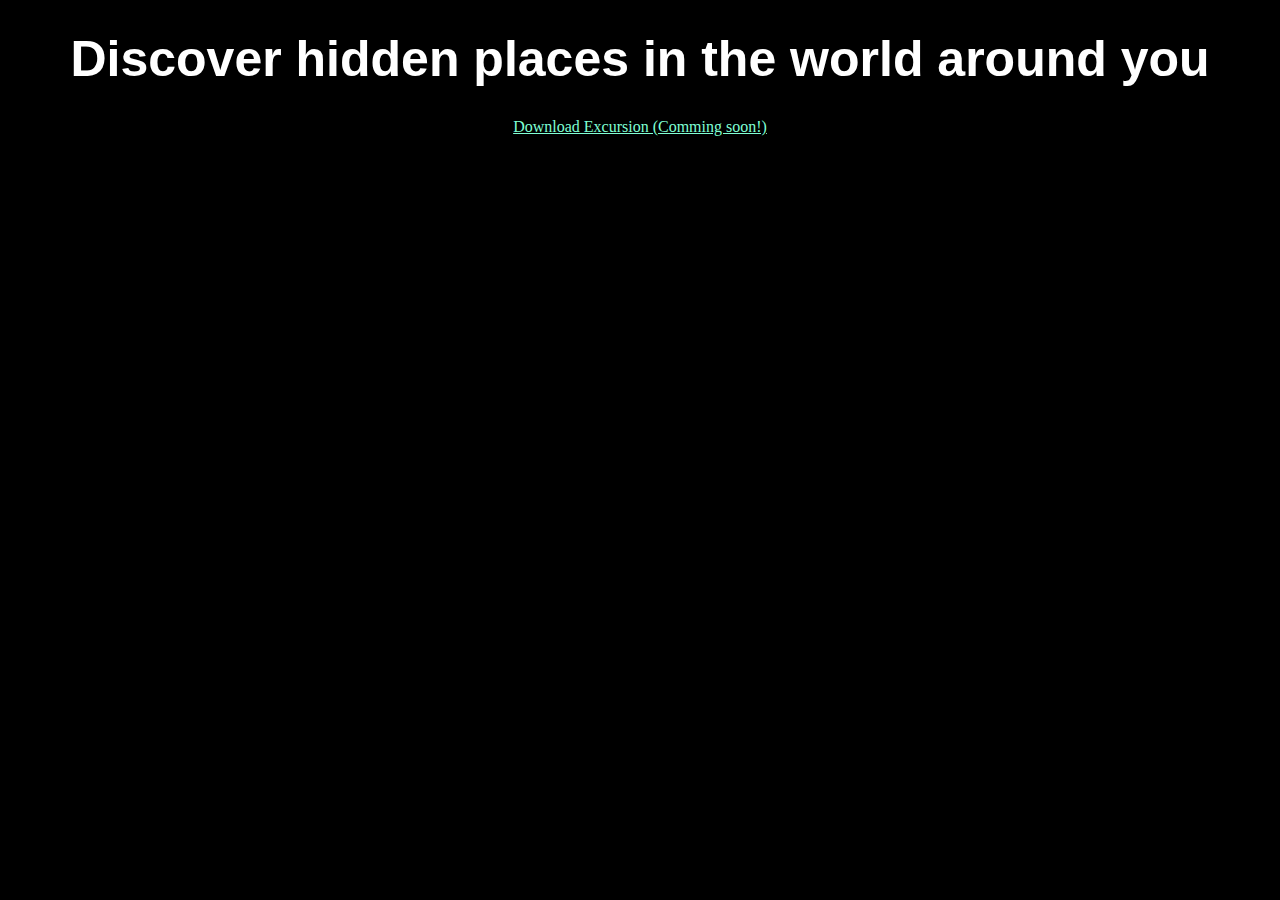
==== excursion/index.html @ 390f06c1 "Add boilerplate HTML and begin page content" ====
<!DOCTYPE html>
<html lang="en">
<head>
    <meta charset="UTF-8">
    <meta name="viewport" content="width=device-width, initial-scale=1.0">
    <title>Excursion</title>
    <link rel="stylesheet" href="resources/css/style.css">
</head>
<body>
    <div class="container">
        <h1>Discover hidden places in the world around you</h1>
        <a href="#">Download Excursion (Comming soon!)</a>
    </div>
</body>
</html>
---- excursion/resources/css/style.css ----
*,
*::after,
*::before {
  padding: 0;
  margin: 0;
  box-sizing: border-box;
}

body {
  background: black;
}

.container {
  display: flex;
  flex-direction: column;
  margin: 30px;
  align-items: center;
}

h1 {
  font-family: Verdana, Geneva, Tahoma, sans-serif;
  font-size: 50px;
  color: white;
  text-align: center;
  margin-bottom: 30px;
}

a {
  color: aquamarine;
  font-size: 16px;
  text-align: center;
}
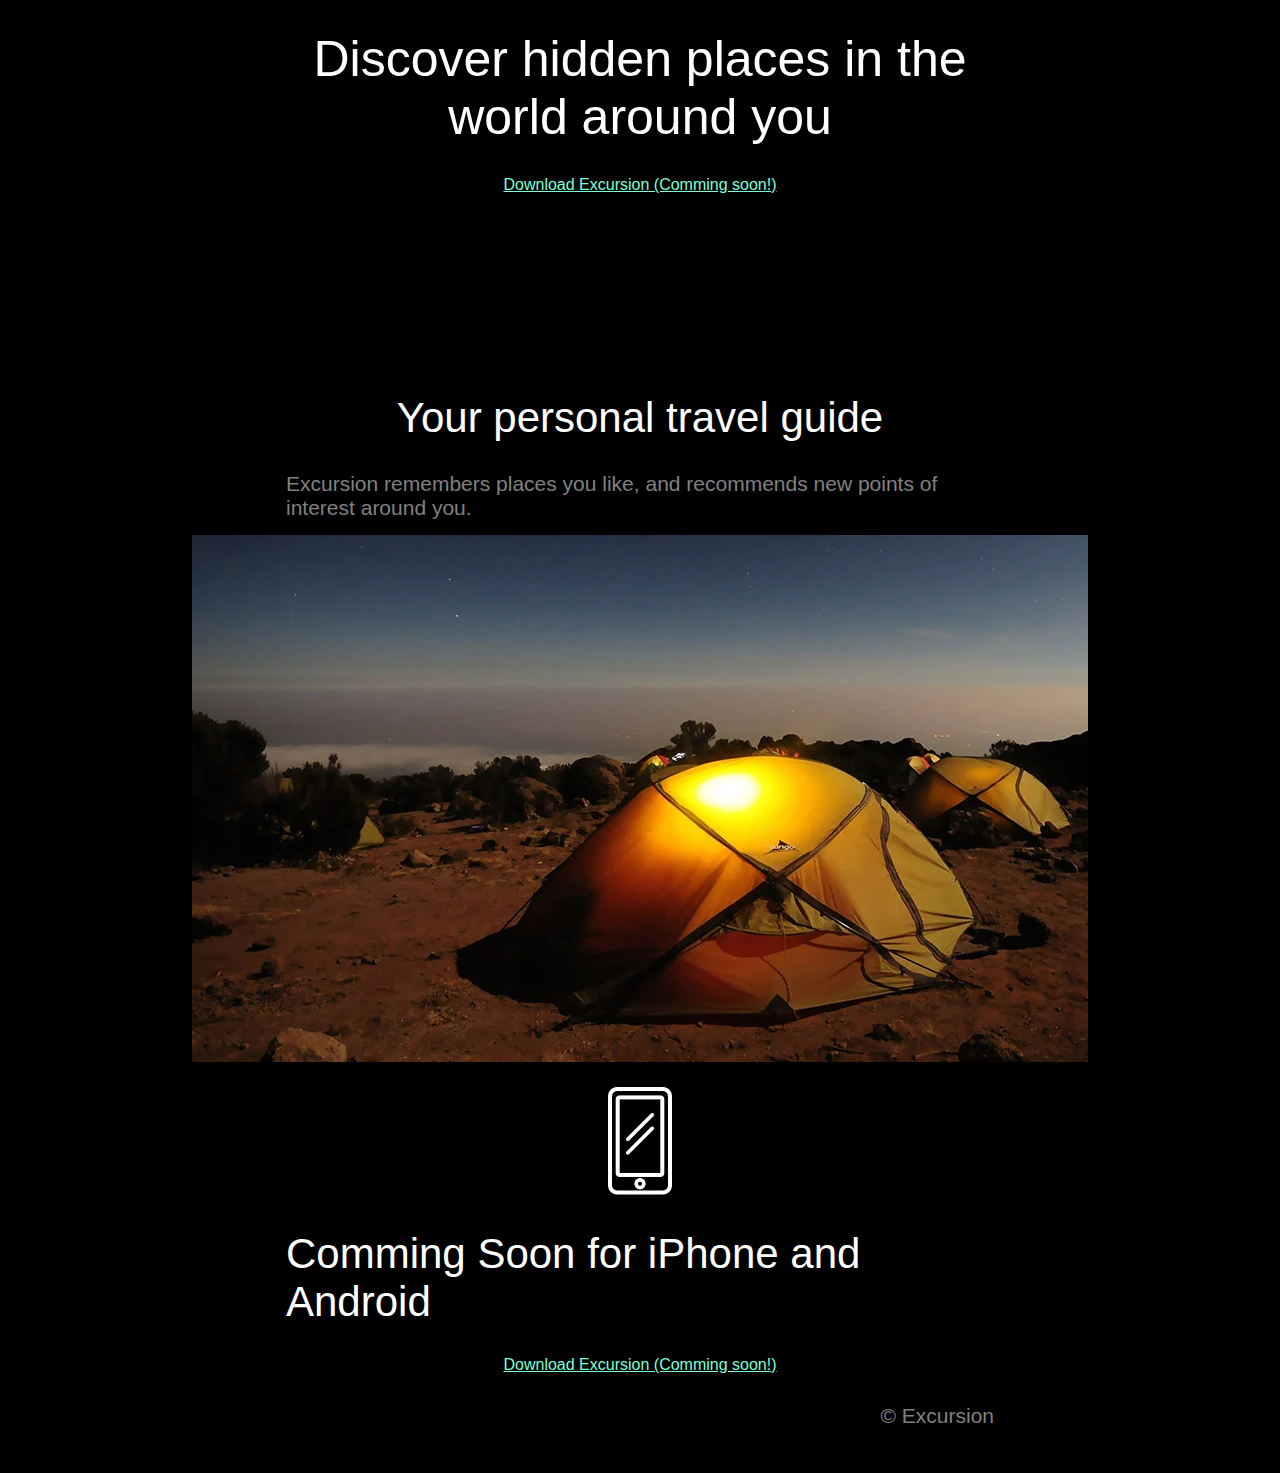
==== commit 24f22704: "finish web page exercise" ====
--- a/excursion/index.html
+++ b/excursion/index.html
@@ -10,6 +10,17 @@
     <div class="container">
         <h1>Discover hidden places in the world around you</h1>
         <a href="#">Download Excursion (Comming soon!)</a>
+        <video autoplay loop>
+            <source src="resources/videos/excursion.mp4" type="video/mp4">
+                Your browser doest not support the video tag.
+        </video>
+        <h2>Your personal travel guide</h2>
+        <p>Excursion remembers places you like, and recommends new points of interest around you.</p>
+        <img class="big-img" src="resources/images/camp.jpg" alt="Camping tents in a dessert">
+        <img class="logo" src="resources/images/phone.png" alt="A logo of a cellular">
+        <h2>Comming Soon for iPhone and Android</h2>
+        <a href="#">Download Excursion (Comming soon!)</a>
+       <p class="end-note">&copy; Excursion</p>
     </div>
 </body>
 </html>--- a/excursion/resources/css/style.css
+++ b/excursion/resources/css/style.css
@@ -8,6 +8,10 @@
 
 body {
   background: black;
+  font-family: Verdana, Geneva, Tahoma, sans-serif;
+  color: white;
+  width: 60%;
+  margin: 0 auto;
 }
 
 .container {
@@ -18,15 +22,45 @@
 }
 
 h1 {
-  font-family: Verdana, Geneva, Tahoma, sans-serif;
   font-size: 50px;
   color: white;
   text-align: center;
   margin-bottom: 30px;
+  font-weight: normal;
 }
 
 a {
   color: aquamarine;
   font-size: 16px;
   text-align: center;
+  margin-bottom: 30px;
 }
+
+video {
+  margin-bottom: 20px;
+}
+
+h2 {
+  font-weight: 300;
+  font-size: 42px;
+  margin-bottom: 30px;
+}
+
+p {
+  font-size: 21px;
+  color: gray;
+  margin-bottom: 15px;
+}
+
+.big-img {
+  margin-bottom: 25px;
+}
+
+.logo {
+  margin-bottom: 35px;
+}
+
+.end-note {
+  align-self: flex-end;
+  color: gray;
+}
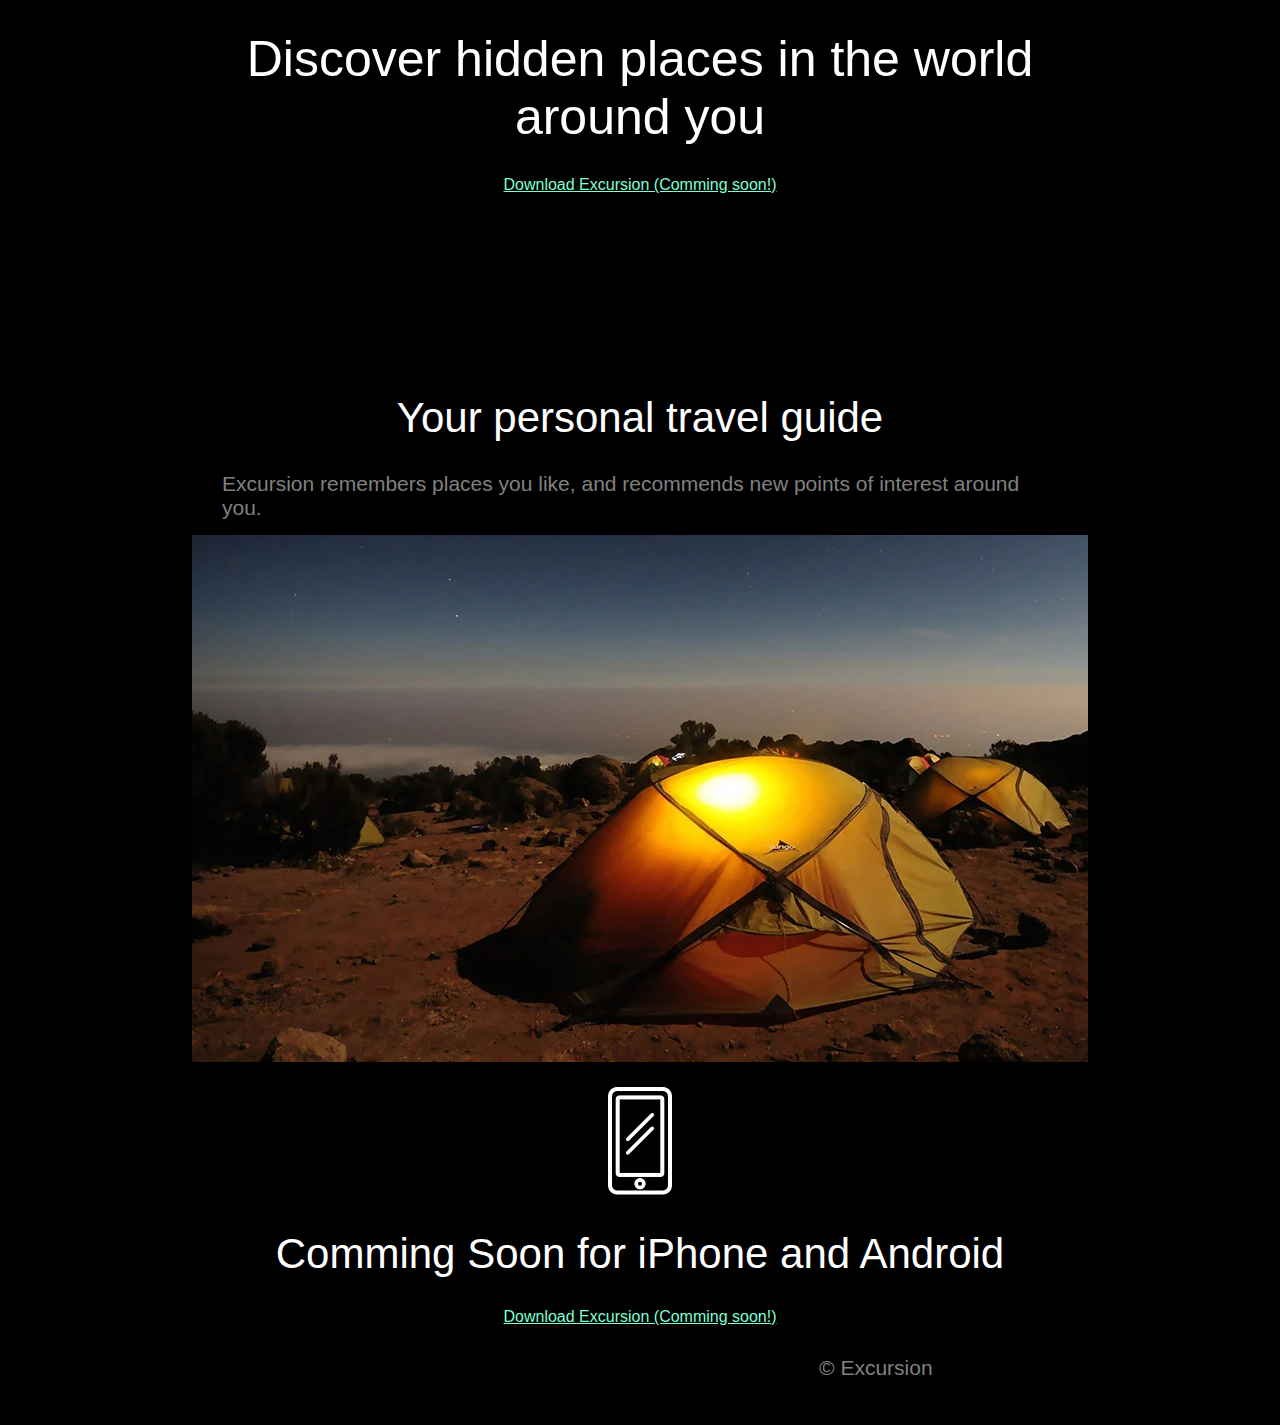
==== commit d88850e9: "change footer and solve video not playing" ====
--- a/excursion/index.html
+++ b/excursion/index.html
@@ -8,19 +8,34 @@
 </head>
 <body>
     <div class="container">
+    
+            <!-- Landing section -->
+
         <h1>Discover hidden places in the world around you</h1>
         <a href="#">Download Excursion (Comming soon!)</a>
-        <video autoplay loop>
+        <video autoplay muted loop>
             <source src="resources/videos/excursion.mp4" type="video/mp4">
                 Your browser doest not support the video tag.
         </video>
+
+            <!-- Information Section -->
+
         <h2>Your personal travel guide</h2>
         <p>Excursion remembers places you like, and recommends new points of interest around you.</p>
         <img class="big-img" src="resources/images/camp.jpg" alt="Camping tents in a dessert">
+
+
+            <!-- Coming Soon Section -->
+
         <img class="logo" src="resources/images/phone.png" alt="A logo of a cellular">
         <h2>Comming Soon for iPhone and Android</h2>
         <a href="#">Download Excursion (Comming soon!)</a>
+
+            <!-- Footer -->
+
+        <footer>
        <p class="end-note">&copy; Excursion</p>
+        </footer>
     </div>
 </body>
 </html>--- a/excursion/resources/css/style.css
+++ b/excursion/resources/css/style.css
@@ -10,7 +10,7 @@
   background: black;
   font-family: Verdana, Geneva, Tahoma, sans-serif;
   color: white;
-  width: 60%;
+  width: 70%;
   margin: 0 auto;
 }
 
@@ -60,7 +60,11 @@
   margin-bottom: 35px;
 }
 
+footer {
+  display: flex;
+  width: 70%;
+  justify-content: flex-end;
+}
 .end-note {
-  align-self: flex-end;
   color: gray;
 }
